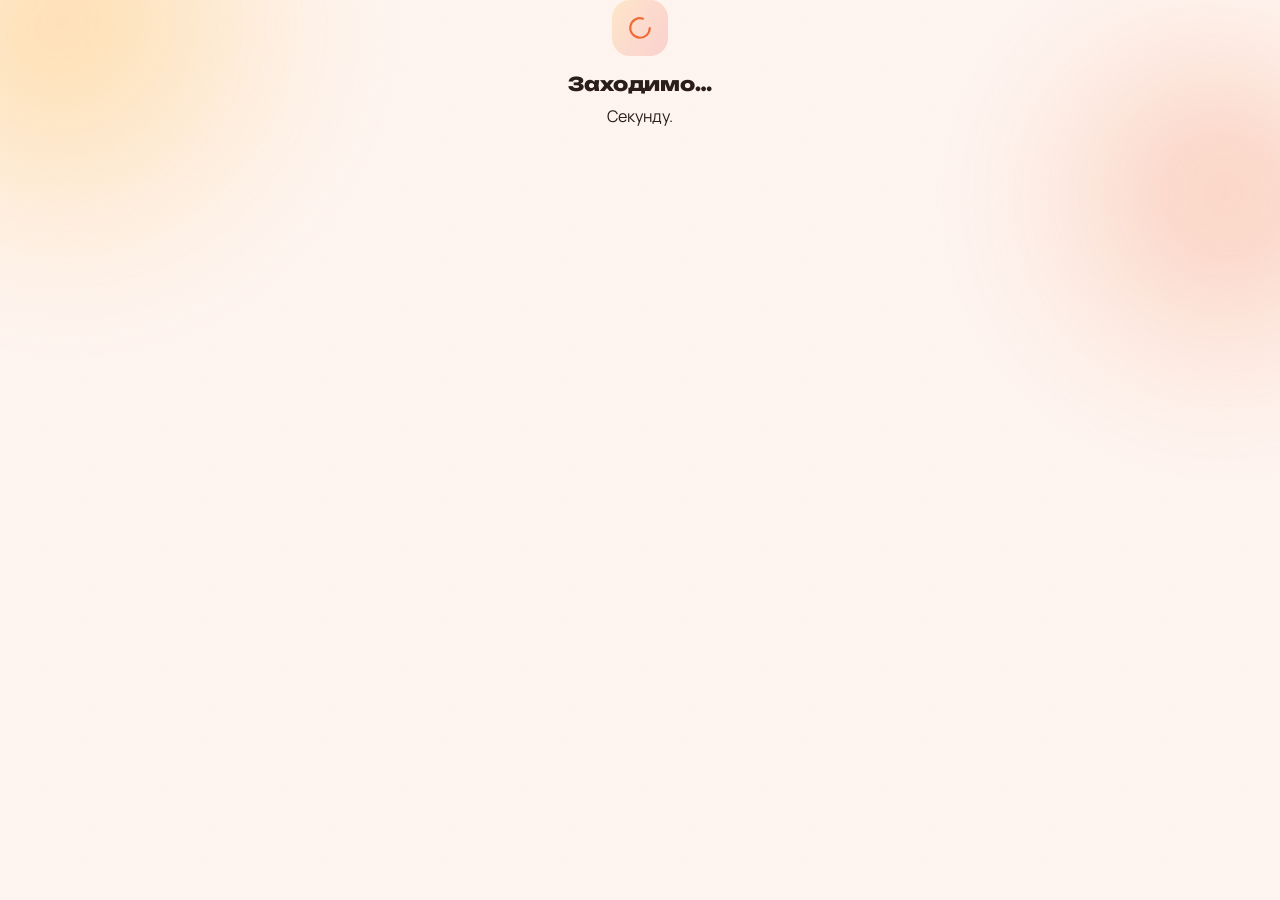
==== account-redirect.html @ b487df60 "Add files via upload" ====
<!DOCTYPE html>
<html lang="uk">
<head>
<meta charset="UTF-8">
<meta name="viewport" content="width=device-width, initial-scale=1.0">
<title>Вхід… — Zooto</title>
<link rel="stylesheet" href="assets/style.css">
<link rel="stylesheet" href="assets/auth.css">
<link rel="icon" href="assets/favicon.ico" sizes="any">
</head>
<body>
<div class="grain"></div>

<div class="auth-shell">
  <div class="orb-field"><div class="orb orb--1" style="opacity:.35;"></div><div class="orb orb--2" style="opacity:.3;"></div></div>

  <div class="auth-card reveal in-view">
    <div id="loading-state" style="text-align:center;">
      <div class="icon-badge" style="margin:0 auto 18px; width:56px; height:56px; border-radius:18px;">
        <svg viewBox="0 0 24 24" fill="none" stroke="currentColor" stroke-width="2" stroke-linecap="round" stroke-linejoin="round" style="animation:btn-spin 1s linear infinite;"><path d="M21 12a9 9 0 1 1-6.2-8.56"/></svg>
      </div>
      <h1 style="font-size:19px;">Заходимо…</h1>
      <p class="sub" style="margin-bottom:0;">Секунду.</p>
    </div>

    <div id="role-picker-state" style="display:none;">
      <h1 style="text-align:center;">Хто ви? 👋</h1>
      <p class="sub" style="text-align:center;">Ви увійшли через Google — залишилось обрати роль, щоб ми відкрили потрібний кабінет.</p>
      <div class="auth-error" id="auth-error"></div>
      <div class="role-switcher" data-active="0" id="role-switcher" style="margin-bottom:20px;">
        <div class="role-switcher-thumb"></div>
        <button type="button" class="active" data-role="buyer">Покупець</button>
        <button type="button" data-role="breeder">Заводчик</button>
        <button type="button" data-role="shelter">Притулок</button>
      </div>
      <button class="btn btn-primary" id="confirm-role-btn" style="width:100%;">Продовжити</button>
    </div>
  </div>
</div>

<script type="module">
  import { supabase, showError, hideError, setLoading } from './assets/auth-client.js';

  const CABINET_BY_ROLE = {
    breeder: 'cabinet-breeder.html',
    shelter: 'cabinet-shelter.html',
    buyer: 'index.html'
  };

  let userId = null;
  let selectedRole = 'buyer';

  (async () => {
    const { data: { user } } = await supabase.auth.getUser();
    if (!user){ window.location.href = 'login.html'; return; }
    userId = user.id;

    const { data: profile, error } = await supabase
      .from('profiles')
      .select('role, role_confirmed')
      .eq('id', user.id)
      .single();

    if (!error && profile && profile.role_confirmed){
      window.location.href = CABINET_BY_ROLE[profile.role] || 'index.html';
      return;
    }

    // New Google sign-in with no role chosen yet — ask.
    document.getElementById('loading-state').style.display = 'none';
    document.getElementById('role-picker-state').style.display = 'block';
  })();

  const switcher = document.getElementById('role-switcher');
  if (switcher){
    switcher.querySelectorAll('button').forEach((btn, idx) => {
      btn.addEventListener('click', () => {
        switcher.querySelectorAll('button').forEach(b => b.classList.remove('active'));
        btn.classList.add('active');
        switcher.dataset.active = idx;
        switcher.querySelector('.role-switcher-thumb').style.transform = `translateX(${idx*100}%)`;
        selectedRole = btn.dataset.role;
      });
    });
  }

  document.getElementById('confirm-role-btn').addEventListener('click', async () => {
    hideError();
    const btn = document.getElementById('confirm-role-btn');
    setLoading(btn, true);
    const { error } = await supabase
      .from('profiles')
      .update({ role: selectedRole, role_confirmed: true })
      .eq('id', userId);
    setLoading(btn, false);
    if (error){ showError('Не вдалося зберегти роль. Спробуйте ще раз.'); return; }
    window.location.href = CABINET_BY_ROLE[selectedRole];
  });
</script>
</body>
</html>
---- assets/style.css ----
/* ============================================================
   ZOOTO — Sunset Glow design system
   ============================================================ */

@import url('https://fonts.googleapis.com/css2?family=Unbounded:wght@400;600;700;800;900&family=Manrope:wght@400;500;600;700;800&display=swap');

:root{
  --peach:      #FFF5F0;
  --snow:       #FFFFFF;
  --espresso:   #2B1D19;
  --espresso-2: #1B110D;
  --terracotta: #F26B38;
  --apricot:    #FFD8C2;
  --gold:       #FFB020;
  --coral:      #E8383B;

  --grad-sunset: linear-gradient(120deg, var(--gold) 0%, var(--terracotta) 48%, var(--coral) 100%);
  --grad-sunset-soft: linear-gradient(120deg, rgba(255,176,32,.18), rgba(242,107,56,.18), rgba(232,56,59,.18));
  --grad-dark: radial-gradient(120% 140% at 20% 0%, #34211a 0%, var(--espresso-2) 55%);

  --ring: rgba(242,107,56,.35);
  --border-soft: rgba(43,29,25,.08);
  --shadow-sm: 0 2px 10px rgba(43,29,25,.06);
  --shadow-md: 0 12px 30px -8px rgba(43,29,25,.18);
  --shadow-lg: 0 30px 70px -20px rgba(43,29,25,.35);

  --radius-sm: 14px;
  --radius-md: 22px;
  --radius-lg: 32px;
  --radius-pill: 999px;

  --ff-display: 'Unbounded', system-ui, sans-serif;
  --ff-body: 'Manrope', system-ui, sans-serif;

  --container: 1160px;
  --nav-h: 84px;
}

*,*::before,*::after{ box-sizing:border-box; }
html{ scroll-behavior:smooth; }
@media (prefers-reduced-motion: reduce){
  html{ scroll-behavior:auto; }
  *,*::before,*::after{ animation-duration:.001ms !important; animation-iteration-count:1 !important; transition-duration:.001ms !important; scroll-behavior:auto !important; }
}

body{
  margin:0;
  background:var(--peach);
  color:var(--espresso);
  font-family:var(--ff-body);
  font-size:16px;
  line-height:1.6;
  -webkit-font-smoothing:antialiased;
  overflow-x:hidden;
}

h1,h2,h3,h4{
  font-family:var(--ff-display);
  line-height:1.08;
  margin:0 0 .5em;
  letter-spacing:-.01em;
}
h1{ font-weight:800; }
h2{ font-weight:700; }
p{ margin:0 0 1em; }
a{ color:inherit; text-decoration:none; }
img{ max-width:100%; display:block; }
button{ font-family:inherit; }

.container{ max-width:var(--container); margin:0 auto; padding:0 24px; }
.eyebrow{
  display:inline-flex; align-items:center; gap:8px;
  font-family:var(--ff-body); font-weight:800; font-size:12.5px;
  letter-spacing:.14em; text-transform:uppercase;
  color:var(--terracotta);
  margin-bottom:14px;
}
.eyebrow::before{
  content:''; width:7px; height:7px; border-radius:50%;
  background:var(--grad-sunset); box-shadow:0 0 0 4px rgba(242,107,56,.15);
}

/* ---------- noise / grain overlay ---------- */
.grain{
  position:fixed; inset:0; pointer-events:none; z-index:2; opacity:.035; mix-blend-mode:multiply;
  background-image:url("data:image/svg+xml,%3Csvg xmlns='http://www.w3.org/2000/svg' width='120' height='120'%3E%3Cfilter id='n'%3E%3CfeTurbulence type='fractalNoise' baseFrequency='0.9' numOctaves='2' stitchTiles='stitch'/%3E%3C/filter%3E%3Crect width='100%25' height='100%25' filter='url(%23n)'/%3E%3C/svg%3E");
}

/* ---------- cursor glow (desktop only, cheap) ---------- */
.cursor-glow{
  position:fixed; top:0; left:0; width:520px; height:520px; border-radius:50%;
  pointer-events:none; z-index:1; transform:translate(-50%,-50%);
  background:radial-gradient(circle, rgba(242,107,56,.16), rgba(255,176,32,.08) 45%, transparent 70%);
  opacity:0; transition:opacity .4s ease;
  will-change:transform;
}
@media (hover:hover) and (pointer:fine){ .cursor-glow.active{ opacity:1; } }

/* ---------- glow orbs (signature element) ---------- */
.orb-field{ position:absolute; inset:0; overflow:hidden; z-index:0; pointer-events:none; }
.orb{
  position:absolute; border-radius:50%; filter:blur(60px);
  animation:float-orb 30s ease-in-out infinite;
  opacity:.75;
  will-change:transform;
  backface-visibility:hidden;
}
.orb--1{ width:420px; height:420px; background:radial-gradient(circle at 30% 30%, var(--gold), transparent 70%); top:-120px; left:-80px; animation-duration:32s; }
.orb--2{ width:380px; height:380px; background:radial-gradient(circle at 60% 40%, var(--terracotta), transparent 70%); top:40px; right:-100px; animation-duration:36s; animation-delay:-4s; }
.orb--3{ width:320px; height:320px; background:radial-gradient(circle at 50% 50%, var(--coral), transparent 70%); bottom:-140px; left:38%; animation-duration:34s; animation-delay:-9s; }
@keyframes float-orb{
  0%,100%{ transform:translate3d(0,0,0) scale(1); }
  33%{ transform:translate3d(12px,-16px,0) scale(1.03); }
  66%{ transform:translate3d(-10px,10px,0) scale(.97); }
}

/* ============================================================
   NAV
   ============================================================ */
.nav{
  position:sticky; top:0; z-index:50;
  height:var(--nav-h);
  display:flex; align-items:center;
  background:rgba(255,245,240,.92);
  backdrop-filter:blur(16px) saturate(160%);
  -webkit-backdrop-filter:blur(16px) saturate(160%);
  border-bottom:1px solid rgba(43,29,25,.06);
  box-shadow:0 1px 0 rgba(255,255,255,.5);
}
.nav .container{ display:flex; align-items:center; justify-content:space-between; gap:20px; width:100%; }
.logo{ display:flex; align-items:center; gap:10px; font-family:var(--ff-display); font-weight:800; font-size:22px; color:var(--espresso); }
.logo svg{ width:34px; height:34px; flex-shrink:0; }
.logo img{ width:36px; height:36px; object-fit:contain; flex-shrink:0; }
.nav-links{ display:flex; align-items:center; gap:6px; }
.nav-links a{
  padding:10px 16px; border-radius:var(--radius-pill); font-weight:700; font-size:14.5px;
  color:var(--espresso); opacity:.72; transition:opacity .2s, background .2s, color .2s;
  white-space:nowrap;
}
.nav-links a:hover{ opacity:1; background:rgba(242,107,56,.08); }
.nav-links a.active{ opacity:1; background:var(--espresso); color:var(--peach); }
.nav-cta{ display:flex; align-items:center; gap:10px; }
.nav-burger{ display:none; }

/* ============================================================
   BUTTONS
   ============================================================ */
.btn{
  display:inline-flex; align-items:center; justify-content:center; gap:8px;
  padding:15px 28px; border-radius:var(--radius-pill);
  font-weight:800; font-size:15px; letter-spacing:-.01em;
  border:none; cursor:pointer; transition:transform .25s cubic-bezier(.2,.8,.2,1), box-shadow .25s, filter .25s;
  white-space:nowrap;
}
.btn:active{ transform:translateY(1px) scale(.98); }
.btn-primary{
  background:var(--grad-sunset); background-size:160% 160%; background-position:0% 50%;
  color:var(--snow); box-shadow:0 10px 26px -8px rgba(242,107,56,.55);
}
.btn-primary:hover{ background-position:100% 50%; box-shadow:0 16px 34px -8px rgba(242,107,56,.65); transform:translateY(-2px); }
.btn-dark{ background:var(--espresso); color:var(--peach); box-shadow:var(--shadow-md); }
.btn-dark:hover{ transform:translateY(-2px); box-shadow:var(--shadow-lg); }
.btn-ghost{
  background:transparent; color:var(--espresso); border:1.5px solid var(--border-soft);
}
.btn-ghost:hover{ border-color:var(--terracotta); background:rgba(242,107,56,.06); }
.btn-sm{ padding:10px 18px; font-size:13.5px; }
.btn svg{ width:18px; height:18px; }

/* ============================================================
   SECTIONS / LAYOUT
   ============================================================ */
section{ position:relative; padding:96px 0; }
.section-tight{ padding:64px 0; }
.section-dark{ background:var(--grad-dark); color:var(--apricot); }
.section-dark h2, .section-dark h1{ color:var(--snow); }
.section-dark .eyebrow{ color:var(--gold); }

.hero{ padding:76px 0 100px; position:relative; overflow:hidden; }
.hero-grid{ display:grid; grid-template-columns:1.1fr .9fr; gap:56px; align-items:center; position:relative; z-index:2; }
.hero h1{ font-size:clamp(34px,4.6vw,58px); }
.hero .lead{ font-size:19px; opacity:.82; max-width:52ch; margin-bottom:32px; }
.hero-actions{ display:flex; gap:14px; flex-wrap:wrap; }

.section-head{ max-width:680px; margin-bottom:48px; }
.section-head h2{ font-size:clamp(28px,3.4vw,42px); }
.section-head p{ font-size:17px; opacity:.78; }
.center{ text-align:center; margin-left:auto; margin-right:auto; }

/* ---------- reveal on scroll ---------- */
.reveal{ opacity:0; transform:translateY(28px); transition:opacity .7s cubic-bezier(.2,.7,.2,1), transform .7s cubic-bezier(.2,.7,.2,1); }
.reveal.in-view{ opacity:1; transform:translateY(0); }
.reveal-stagger > *{ transition-delay:calc(var(--i,0) * 90ms); }

/* ============================================================
   CARDS
   ============================================================ */
.card{
  background:var(--snow); border-radius:var(--radius-lg); padding:34px;
  box-shadow:var(--shadow-sm); border:1px solid var(--border-soft);
  transition:transform .35s cubic-bezier(.2,.8,.2,1), box-shadow .35s;
}
.card:hover{ transform:translateY(-6px); box-shadow:var(--shadow-md); }

.grid{ display:grid; gap:24px; }
.grid-3{ grid-template-columns:repeat(3,1fr); }
.grid-2{ grid-template-columns:repeat(2,1fr); }
.grid-4{ grid-template-columns:repeat(4,1fr); }

.icon-badge{
  width:52px; height:52px; border-radius:16px; display:flex; align-items:center; justify-content:center;
  background:var(--grad-sunset-soft); color:var(--terracotta); margin-bottom:18px; flex-shrink:0;
}
.icon-badge svg{ width:26px; height:26px; }

/* ---------- steps ---------- */
.steps{ display:grid; grid-template-columns:repeat(3,1fr); gap:24px; counter-reset:step; }
.step{ position:relative; padding:30px 26px 26px; background:var(--snow); border-radius:var(--radius-lg); border:1px solid var(--border-soft); box-shadow:var(--shadow-sm); }
.step-num{
  font-family:var(--ff-display); font-size:15px; font-weight:800; color:var(--snow);
  width:38px; height:38px; border-radius:50%; background:var(--grad-sunset);
  display:flex; align-items:center; justify-content:center; margin-bottom:16px;
}
.step h3{ font-size:18px; margin-bottom:8px; }
.step p{ font-size:14.5px; opacity:.75; margin:0; }

/* ---------- telegram cards ---------- */
.tg-card{
  border-radius:var(--radius-lg); padding:28px; color:var(--snow);
  background:linear-gradient(160deg, rgba(255,255,255,.08), rgba(255,255,255,.02));
  border:1px solid rgba(255,255,255,.12); backdrop-filter:blur(6px);
  position:relative; overflow:hidden;
}
.tg-card::before{
  content:''; position:absolute; inset:-40% -40% auto auto; width:220px; height:220px;
  background:var(--grad-sunset); filter:blur(60px); opacity:.35; border-radius:50%;
}
.tg-card h3{ font-size:19px; margin-bottom:8px; color:var(--snow); }
.tg-card p{ font-size:14px; opacity:.75; margin-bottom:20px; }
.tg-card .btn{ position:relative; z-index:1; }
.tg-tag{
  display:inline-block; font-size:12px; font-weight:800; letter-spacing:.06em; text-transform:uppercase;
  color:var(--gold); background:rgba(255,176,32,.12); padding:5px 12px; border-radius:var(--radius-pill);
  margin-bottom:14px;
}

/* ============================================================
   FAQ ACCORDION
   ============================================================ */
.faq{ max-width:820px; margin:0 auto; display:flex; flex-direction:column; gap:12px; }
.faq-item{
  background:var(--snow); border:1px solid var(--border-soft); border-radius:var(--radius-md);
  overflow:hidden; transition:box-shadow .3s, border-color .3s;
}
.faq-item.open{ box-shadow:var(--shadow-md); border-color:rgba(242,107,56,.25); }
.faq-q{
  width:100%; text-align:left; background:none; border:none; cursor:pointer;
  padding:22px 26px; display:flex; align-items:center; justify-content:space-between; gap:16px;
  font-family:var(--ff-display); font-weight:600; font-size:16px; color:var(--espresso);
}
.faq-q .plus{
  flex-shrink:0; width:30px; height:30px; border-radius:50%; background:var(--grad-sunset-soft);
  display:flex; align-items:center; justify-content:center; position:relative; transition:transform .35s;
}
.faq-q .plus::before, .faq-q .plus::after{
  content:''; position:absolute; background:var(--terracotta); border-radius:2px;
}
.faq-q .plus::before{ width:12px; height:2px; }
.faq-q .plus::after{ width:2px; height:12px; transition:transform .3s; }
.faq-item.open .plus::after{ transform:rotate(90deg) scaleY(0); }
.faq-item.open .plus{ transform:rotate(180deg); background:var(--grad-sunset); }
.faq-item.open .plus::before, .faq-item.open .plus::after{ background:var(--snow); }
.faq-a{ max-height:0; overflow:hidden; transition:max-height .4s cubic-bezier(.2,.7,.2,1); }
.faq-a-inner{ padding:0 26px 24px; font-size:15px; opacity:.78; }

/* ============================================================
   TOGGLE SWITCH (marketplace)
   ============================================================ */
.switcher{
  display:inline-flex; padding:6px; background:var(--snow); border-radius:var(--radius-pill);
  box-shadow:var(--shadow-sm); border:1px solid var(--border-soft); position:relative; margin-bottom:20px;
}
.switcher button{
  position:relative; z-index:1; border:none; background:none; cursor:pointer;
  padding:12px 26px; border-radius:var(--radius-pill); font-weight:800; font-size:14.5px;
  color:var(--espresso); opacity:.55; transition:opacity .3s, color .3s;
}
.switcher button.active{ opacity:1; color:var(--snow); }
.switcher-thumb{
  position:absolute; top:6px; bottom:6px; left:6px; width:calc(50% - 6px);
  background:var(--grad-sunset); border-radius:var(--radius-pill);
  transition:transform .38s cubic-bezier(.2,.8,.2,1);
  box-shadow:0 8px 20px -6px rgba(242,107,56,.55);
}
.switcher[data-active="1"] .switcher-thumb{ transform:translateX(100%); }

.audience-panel{ display:none; }
.audience-panel.active{ display:block; }

/* ============================================================
   MODAL
   ============================================================ */
.modal-backdrop{
  position:fixed; inset:0; background:rgba(27,17,13,.55); backdrop-filter:blur(6px);
  display:flex; align-items:center; justify-content:center; padding:20px;
  z-index:100; opacity:0; pointer-events:none; transition:opacity .35s ease;
}
.modal-backdrop.open{ opacity:1; pointer-events:auto; }
.modal{
  width:100%; max-width:480px; background:var(--snow); border-radius:var(--radius-lg);
  padding:38px; box-shadow:var(--shadow-lg); position:relative;
  transform:translateY(24px) scale(.97); opacity:0; transition:transform .4s cubic-bezier(.2,.8,.2,1), opacity .4s;
  max-height:88vh; overflow-y:auto;
}
.modal-backdrop.open .modal{ transform:translateY(0) scale(1); opacity:1; }
.modal-close{
  position:absolute; top:18px; right:18px; width:36px; height:36px; border-radius:50%;
  background:var(--peach); border:none; cursor:pointer; display:flex; align-items:center; justify-content:center;
  transition:background .2s, transform .2s;
}
.modal-close:hover{ background:var(--apricot); transform:rotate(90deg); }
.modal h3{ font-size:24px; margin-bottom:6px; }
.modal .sub{ font-size:14.5px; opacity:.7; margin-bottom:24px; }
.field{ margin-bottom:16px; }
.field label{ display:block; font-size:13px; font-weight:700; margin-bottom:7px; opacity:.75; }
.field input, .field select, .field textarea{
  width:100%; padding:13px 16px; border-radius:14px; border:1.5px solid var(--border-soft);
  font-family:var(--ff-body); font-size:14.5px; background:var(--peach); color:var(--espresso);
  transition:border-color .2s, box-shadow .2s;
}
.field input:focus, .field select:focus, .field textarea:focus{
  outline:none; border-color:var(--terracotta); box-shadow:0 0 0 4px var(--ring); background:var(--snow);
}
.field textarea{ resize:vertical; min-height:88px; }
.modal .btn{ width:100%; margin-top:6px; }
.modal-success{ text-align:center; padding:10px 0; }
.modal-success .icon-badge{ margin:0 auto 18px; width:64px; height:64px; border-radius:20px; }
.modal-success .icon-badge svg{ width:32px; height:32px; }

/* ============================================================
   LISTINGS (placeholder catalog)
   ============================================================ */
.listing-card{ background:var(--snow); border-radius:var(--radius-lg); overflow:hidden; border:1px solid var(--border-soft); box-shadow:var(--shadow-sm); transition:transform .3s, box-shadow .3s; }
.listing-card:hover{ transform:translateY(-6px); box-shadow:var(--shadow-md); }
.listing-thumb{
  height:170px; background:var(--grad-sunset-soft); position:relative; display:flex; align-items:center; justify-content:center;
}
.listing-thumb svg{ width:52px; height:52px; color:var(--terracotta); opacity:.5; }
.listing-tag{
  position:absolute; top:14px; left:14px; background:var(--snow); font-size:11.5px; font-weight:800;
  padding:5px 12px; border-radius:var(--radius-pill); color:var(--terracotta);
}
.listing-body{ padding:20px 22px 24px; }
.listing-body h4{ font-family:var(--ff-display); font-size:16px; margin-bottom:4px; }
.listing-body p{ font-size:13.5px; opacity:.65; margin-bottom:0; }
.listing-empty-note{
  grid-column:1/-1; text-align:center; padding:32px; border-radius:var(--radius-lg);
  border:1.5px dashed rgba(43,29,25,.18); font-size:14.5px; opacity:.65;
}

/* ============================================================
   COOPERATION accordion blocks
   ============================================================ */
.coop-cats{ display:grid; grid-template-columns:repeat(5,1fr); gap:16px; margin-bottom:56px; }
.coop-cat{
  background:var(--snow); border-radius:var(--radius-md); padding:22px 18px; text-align:center;
  border:1px solid var(--border-soft); cursor:pointer; transition:transform .3s, box-shadow .3s, border-color .3s;
}
.coop-cat:hover, .coop-cat.active{ transform:translateY(-5px); box-shadow:var(--shadow-md); border-color:rgba(242,107,56,.3); }
.coop-cat .icon-badge{ margin:0 auto 12px; }
.coop-cat span{ font-weight:800; font-size:13.5px; display:block; }

.coop-block{ display:none; }
.coop-block.active{ display:block; }
.coop-detail{
  display:grid; grid-template-columns:1fr 1fr; gap:44px; align-items:start;
  background:var(--snow); border-radius:var(--radius-lg); padding:44px; border:1px solid var(--border-soft); box-shadow:var(--shadow-sm);
}
.coop-detail ul{ list-style:none; margin:0; padding:0; display:flex; flex-direction:column; gap:16px; }
.coop-detail ul li{ display:flex; gap:12px; font-size:14.5px; opacity:.82; }
.coop-detail ul li svg{ width:20px; height:20px; flex-shrink:0; color:var(--terracotta); margin-top:2px; }
.coop-contact{ margin-top:24px; display:flex; gap:12px; flex-wrap:wrap; }

/* ============================================================
   FOOTER
   ============================================================ */
footer{ background:var(--espresso-2); color:rgba(255,216,194,.7); padding:64px 0 28px; position:relative; overflow:hidden; }
.footer-grid{ display:grid; grid-template-columns:1.4fr 1fr 1fr 1fr; gap:40px; margin-bottom:48px; position:relative; z-index:1; }
.footer-logo{ display:flex; align-items:center; gap:10px; font-family:var(--ff-display); font-weight:800; font-size:22px; color:var(--snow); margin-bottom:14px; }
.footer-logo svg{ width:30px; height:30px; }
.footer-logo img{
  width:32px; height:32px; object-fit:contain;
  filter:
    drop-shadow(1px 0 0 rgba(255,216,194,.4))
    drop-shadow(-1px 0 0 rgba(255,216,194,.4))
    drop-shadow(0 1px 0 rgba(255,216,194,.4))
    drop-shadow(0 -1px 0 rgba(255,216,194,.4));
}
footer h4{ color:var(--snow); font-family:var(--ff-body); font-size:13px; letter-spacing:.08em; text-transform:uppercase; font-weight:800; margin-bottom:16px; opacity:.6; }
footer a{ display:block; font-size:14.5px; padding:6px 0; opacity:.85; transition:opacity .2s, color .2s; }
footer a:hover{ opacity:1; color:var(--gold); }
.footer-bottom{ border-top:1px solid rgba(255,255,255,.08); padding-top:24px; display:flex; justify-content:space-between; align-items:center; font-size:13px; opacity:.5; flex-wrap:wrap; gap:12px; }

/* ============================================================
   RESPONSIVE
   ============================================================ */
@media (max-width:980px){
  .hero-grid{ grid-template-columns:1fr; }
  .grid-3, .grid-4, .coop-cats{ grid-template-columns:repeat(2,1fr); }
  .footer-grid{ grid-template-columns:1fr 1fr; }
  .coop-detail{ grid-template-columns:1fr; padding:30px; }
  .nav-links{ display:none; }
  .nav-burger{ display:flex; }
}
@media (max-width:640px){
  .grid-3, .grid-2, .grid-4, .coop-cats{ grid-template-columns:1fr; }
  section{ padding:64px 0; }
  .steps{ grid-template-columns:1fr; }
  .footer-grid{ grid-template-columns:1fr; }
  .coop-cats{ grid-template-columns:repeat(2,1fr); }
}

/* mobile nav drawer */
.nav-burger{
  width:44px; height:44px; border-radius:50%; align-items:center; justify-content:center;
  background:var(--snow); border:1px solid var(--border-soft); cursor:pointer;
}
.mobile-drawer{
  position:fixed; inset:0; z-index:60; background:var(--peach); display:flex; flex-direction:column;
  padding:24px; transform:translateX(100%); transition:transform .4s cubic-bezier(.2,.8,.2,1);
}
.mobile-drawer.open{ transform:translateX(0); }
.mobile-drawer a{ font-family:var(--ff-display); font-size:22px; font-weight:700; padding:16px 4px; border-bottom:1px solid var(--border-soft); }
.mobile-drawer-top{ display:flex; justify-content:space-between; align-items:center; margin-bottom:30px; }
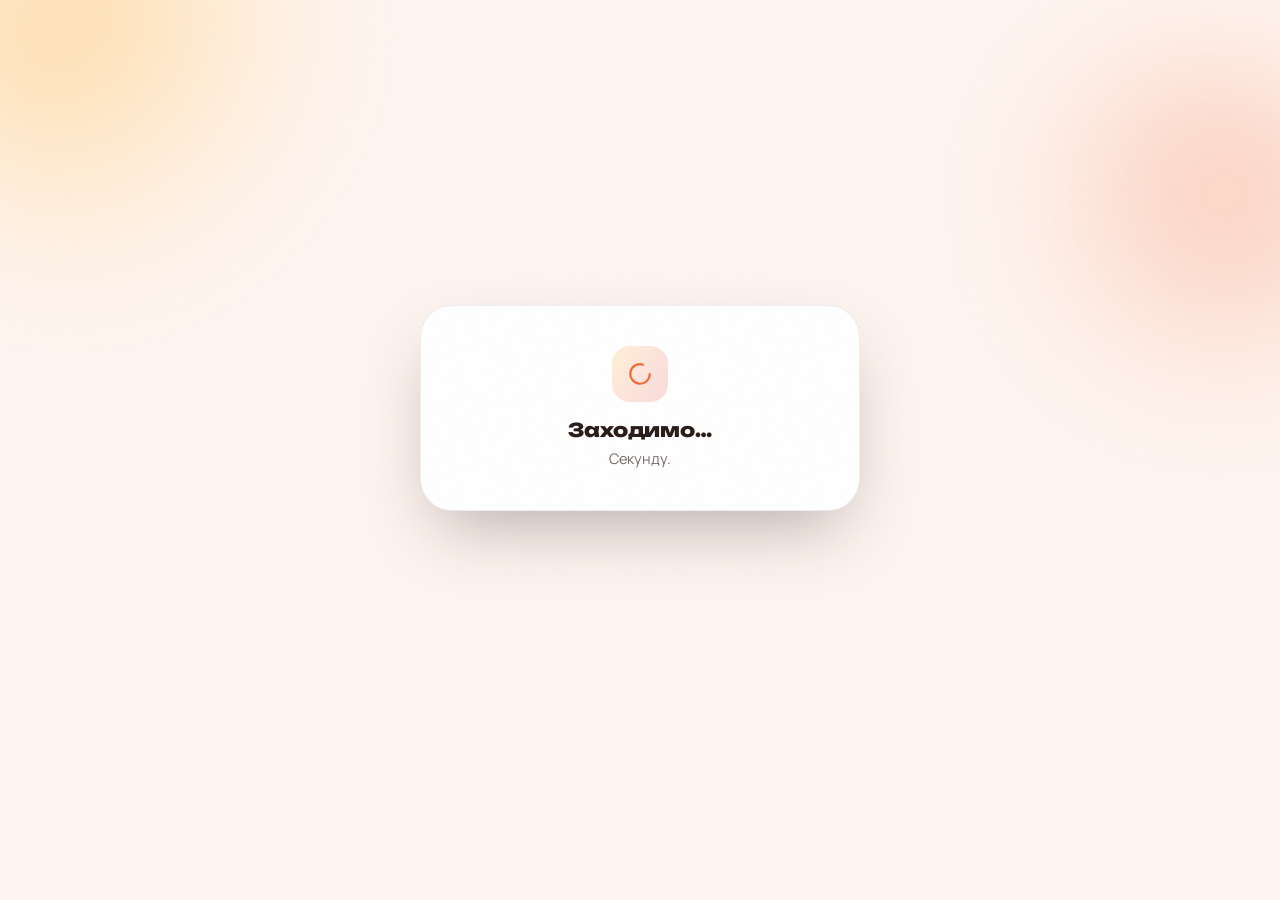
==== commit 7e08fc8d: "Add files via upload" ====
--- a/account-redirect.html
+++ b/account-redirect.html
@@ -44,7 +44,7 @@
   const CABINET_BY_ROLE = {
     breeder: 'cabinet-breeder.html',
     shelter: 'cabinet-shelter.html',
-    buyer: 'index.html'
+    buyer: 'cabinet-buyer.html'
   };
 
   let userId = null;
--- a/assets/style.css
+++ b/assets/style.css
@@ -100,18 +100,16 @@
 .orb-field{ position:absolute; inset:0; overflow:hidden; z-index:0; pointer-events:none; }
 .orb{
   position:absolute; border-radius:50%; filter:blur(60px);
-  animation:float-orb 30s ease-in-out infinite;
+  animation:float-orb 16s ease-in-out infinite;
   opacity:.75;
-  will-change:transform;
-  backface-visibility:hidden;
-}
-.orb--1{ width:420px; height:420px; background:radial-gradient(circle at 30% 30%, var(--gold), transparent 70%); top:-120px; left:-80px; animation-duration:32s; }
-.orb--2{ width:380px; height:380px; background:radial-gradient(circle at 60% 40%, var(--terracotta), transparent 70%); top:40px; right:-100px; animation-duration:36s; animation-delay:-4s; }
-.orb--3{ width:320px; height:320px; background:radial-gradient(circle at 50% 50%, var(--coral), transparent 70%); bottom:-140px; left:38%; animation-duration:34s; animation-delay:-9s; }
+}
+.orb--1{ width:420px; height:420px; background:radial-gradient(circle at 30% 30%, var(--gold), transparent 70%); top:-120px; left:-80px; animation-duration:18s; }
+.orb--2{ width:380px; height:380px; background:radial-gradient(circle at 60% 40%, var(--terracotta), transparent 70%); top:40px; right:-100px; animation-duration:22s; animation-delay:-4s; }
+.orb--3{ width:320px; height:320px; background:radial-gradient(circle at 50% 50%, var(--coral), transparent 70%); bottom:-140px; left:38%; animation-duration:20s; animation-delay:-9s; }
 @keyframes float-orb{
-  0%,100%{ transform:translate3d(0,0,0) scale(1); }
-  33%{ transform:translate3d(12px,-16px,0) scale(1.03); }
-  66%{ transform:translate3d(-10px,10px,0) scale(.97); }
+  0%,100%{ transform:translate(0,0) scale(1); }
+  33%{ transform:translate(30px,-40px) scale(1.08); }
+  66%{ transform:translate(-25px,25px) scale(.94); }
 }
 
 /* ============================================================
@@ -129,8 +127,8 @@
 }
 .nav .container{ display:flex; align-items:center; justify-content:space-between; gap:20px; width:100%; }
 .logo{ display:flex; align-items:center; gap:10px; font-family:var(--ff-display); font-weight:800; font-size:22px; color:var(--espresso); }
+.logo svg, .logo img{ width:34px; height:34px; flex-shrink:0; object-fit:contain; display:block; }
 .logo svg{ width:34px; height:34px; flex-shrink:0; }
-.logo img{ width:36px; height:36px; object-fit:contain; flex-shrink:0; }
 .nav-links{ display:flex; align-items:center; gap:6px; }
 .nav-links a{
   padding:10px 16px; border-radius:var(--radius-pill); font-weight:700; font-size:14.5px;
@@ -387,15 +385,8 @@
 footer{ background:var(--espresso-2); color:rgba(255,216,194,.7); padding:64px 0 28px; position:relative; overflow:hidden; }
 .footer-grid{ display:grid; grid-template-columns:1.4fr 1fr 1fr 1fr; gap:40px; margin-bottom:48px; position:relative; z-index:1; }
 .footer-logo{ display:flex; align-items:center; gap:10px; font-family:var(--ff-display); font-weight:800; font-size:22px; color:var(--snow); margin-bottom:14px; }
+.footer-logo svg, .footer-logo img{ width:30px; height:30px; flex-shrink:0; object-fit:contain; display:block; }
 .footer-logo svg{ width:30px; height:30px; }
-.footer-logo img{
-  width:32px; height:32px; object-fit:contain;
-  filter:
-    drop-shadow(1px 0 0 rgba(255,216,194,.4))
-    drop-shadow(-1px 0 0 rgba(255,216,194,.4))
-    drop-shadow(0 1px 0 rgba(255,216,194,.4))
-    drop-shadow(0 -1px 0 rgba(255,216,194,.4));
-}
 footer h4{ color:var(--snow); font-family:var(--ff-body); font-size:13px; letter-spacing:.08em; text-transform:uppercase; font-weight:800; margin-bottom:16px; opacity:.6; }
 footer a{ display:block; font-size:14.5px; padding:6px 0; opacity:.85; transition:opacity .2s, color .2s; }
 footer a:hover{ opacity:1; color:var(--gold); }
@@ -432,3 +423,37 @@
 .mobile-drawer.open{ transform:translateX(0); }
 .mobile-drawer a{ font-family:var(--ff-display); font-size:22px; font-weight:700; padding:16px 4px; border-bottom:1px solid var(--border-soft); }
 .mobile-drawer-top{ display:flex; justify-content:space-between; align-items:center; margin-bottom:30px; }
+
+/* ============================================================
+   Upload dropzone (shared — used in cabinets and registration modal)
+   ============================================================ */
+.dropzone{
+  border:1.5px dashed rgba(43,29,25,.2); border-radius:var(--radius-md); padding:22px;
+  display:flex; align-items:center; gap:16px; cursor:pointer; transition:border-color .2s, background .2s;
+  background:var(--peach);
+}
+.dropzone:hover{ border-color:var(--terracotta); background:rgba(242,107,56,.05); }
+.dropzone input[type=file]{ display:none; }
+.dropzone-thumb{
+  width:56px; height:56px; border-radius:12px; background:var(--snow); flex-shrink:0; display:flex; align-items:center; justify-content:center;
+  overflow:hidden; border:1px solid var(--border-soft);
+}
+.dropzone-thumb img{ width:100%; height:100%; object-fit:cover; }
+.dropzone-thumb svg{ width:22px; height:22px; opacity:.4; }
+.dropzone-text{ font-size:13.5px; font-weight:700; }
+.dropzone-text span{ display:block; font-size:12px; font-weight:500; opacity:.55; margin-top:2px; }
+
+/* ---------- shared action row (used in admin panel + registration parent-offer step) ---------- */
+.modal-action-row{ display:flex; gap:12px; }
+.modal-action-row .btn{ flex:1; }
+
+/* ---------- icon button (shared — used in cabinets, admin panel, registration modal) ---------- */
+.icon-btn{
+  width:34px; height:34px; border-radius:50%; border:none; cursor:pointer;
+  background:rgba(255,255,255,.92); backdrop-filter:blur(4px); display:flex; align-items:center; justify-content:center;
+  box-shadow:0 4px 10px rgba(43,29,25,.15); transition:background .2s, transform .2s;
+  color:var(--espresso); flex-shrink:0;
+}
+.icon-btn:hover{ transform:scale(1.08); }
+.icon-btn.danger:hover{ background:var(--coral); color:var(--snow); }
+.icon-btn svg{ width:15px; height:15px; }
--- a/assets/auth.css
+++ b/assets/auth.css
@@ -0,0 +1,146 @@
+/* ============================================================
+   ZOOTO — Auth pages (login / register / forgot-password)
+   ============================================================ */
+
+.auth-shell{
+  min-height:calc(100vh - var(--nav-h));
+  display:flex; align-items:center; justify-content:center;
+  padding:60px 24px; position:relative; overflow:hidden;
+}
+.auth-card{
+  width:100%; max-width:440px; background:var(--snow); border-radius:var(--radius-lg);
+  padding:40px; box-shadow:var(--shadow-lg); border:1px solid var(--border-soft); position:relative; z-index:1;
+}
+.auth-card h1{ font-size:26px; margin-bottom:6px; }
+.auth-card .sub{ font-size:14.5px; opacity:.65; margin-bottom:28px; }
+
+.role-switcher{
+  display:flex; padding:5px; background:var(--peach); border-radius:var(--radius-pill);
+  position:relative; margin-bottom:24px;
+}
+.role-switcher button{
+  flex:1; position:relative; z-index:1; border:none; background:none; cursor:pointer;
+  padding:10px 8px; border-radius:var(--radius-pill); font-weight:800; font-size:12.5px;
+  color:var(--espresso); opacity:.55; transition:opacity .3s, color .3s; white-space:nowrap;
+}
+.role-switcher button.active{ opacity:1; color:var(--snow); }
+.role-switcher-thumb{
+  position:absolute; top:5px; bottom:5px; left:5px; width:calc(33.333% - 5px);
+  background:var(--grad-sunset); border-radius:var(--radius-pill);
+  transition:transform .38s cubic-bezier(.2,.8,.2,1); box-shadow:0 6px 16px -6px rgba(242,107,56,.55);
+}
+
+.btn-google{
+  width:100%; display:flex; align-items:center; justify-content:center; gap:10px;
+  background:var(--snow); border:1.5px solid var(--border-soft); color:var(--espresso);
+  padding:14px 20px; border-radius:var(--radius-pill); font-weight:700; font-size:14.5px;
+  cursor:pointer; transition:border-color .2s, box-shadow .2s, transform .2s;
+}
+.btn-google:hover{ border-color:rgba(43,29,25,.3); box-shadow:var(--shadow-sm); transform:translateY(-1px); }
+.btn-google svg{ width:18px; height:18px; }
+
+.auth-divider{ display:flex; align-items:center; gap:14px; margin:22px 0; }
+.auth-divider::before, .auth-divider::after{ content:''; flex:1; height:1px; background:var(--border-soft); }
+.auth-divider span{ font-size:12.5px; font-weight:700; opacity:.45; text-transform:uppercase; letter-spacing:.05em; }
+
+.auth-foot{ text-align:center; font-size:14px; opacity:.7; margin-top:22px; }
+.auth-foot a{ color:var(--terracotta); font-weight:800; }
+
+.auth-error{
+  display:none; background:rgba(232,56,59,.08); border:1px solid rgba(232,56,59,.25); color:var(--coral);
+  border-radius:12px; padding:12px 16px; font-size:13.5px; font-weight:600; margin-bottom:18px;
+}
+.auth-error.show{ display:block; }
+.auth-success{ text-align:center; padding:10px 0; }
+.auth-success .icon-badge{ margin:0 auto 18px; width:60px; height:60px; border-radius:18px; }
+.auth-success .icon-badge svg{ width:28px; height:28px; }
+
+.field-hint{ font-size:12px; opacity:.5; margin-top:6px; }
+
+.btn-loading{ position:relative; color:transparent !important; pointer-events:none; }
+.btn-loading::after{
+  content:''; position:absolute; inset:0; margin:auto; width:18px; height:18px; border-radius:50%;
+  border:2.5px solid rgba(255,255,255,.4); border-top-color:#fff; animation:btn-spin .7s linear infinite;
+}
+@keyframes btn-spin{ to{ transform:rotate(360deg); } }
+
+@media (max-width:480px){
+  .auth-card{ padding:28px 22px; }
+}
+
+/* ============================================================
+   ZOOTO — Unified registration modal
+   ============================================================ */
+.reg-modal .modal{ max-width:480px; }
+.reg-modal .modal.wide{ max-width:520px; }
+
+.reg-steps-dots{ display:flex; gap:6px; justify-content:center; margin-bottom:22px; }
+.reg-steps-dots span{ width:24px; height:4px; border-radius:3px; background:var(--border-soft); transition:background .3s, width .3s; }
+.reg-steps-dots span.done{ background:var(--terracotta); }
+.reg-steps-dots span.active{ background:var(--grad-sunset); width:34px; }
+
+.reg-panel{ display:none; }
+.reg-panel.active{ display:block; }
+.reg-step{ display:none; }
+.reg-step.active{ display:block; animation:cab-fade .35s ease; }
+
+.doc-type-picker{ display:grid; grid-template-columns:1fr 1fr 1fr; gap:8px; margin-bottom:18px; }
+.doc-type-picker button{
+  border:1.5px solid var(--border-soft); background:var(--snow); border-radius:14px; padding:12px 8px;
+  cursor:pointer; text-align:center; transition:all .25s; font-size:12px; font-weight:700; color:var(--espresso); opacity:.65;
+}
+.doc-type-picker button.active{ border-color:var(--terracotta); background:rgba(242,107,56,.06); opacity:1; box-shadow:0 0 0 3px var(--ring); }
+.doc-type-picker button svg{ width:20px; height:20px; display:block; margin:0 auto 6px; color:var(--terracotta); }
+
+.reg-name-row{ display:grid; grid-template-columns:1fr 1fr 1fr; gap:10px; }
+.reg-name-row .field{ margin-bottom:16px; }
+@media (max-width:480px){ .reg-name-row{ grid-template-columns:1fr; } }
+
+.reg-info-box{
+  background:var(--grad-sunset-soft); border-radius:14px; padding:16px 18px; font-size:13px; opacity:.85;
+  margin-bottom:20px; line-height:1.55;
+}
+.reg-pending-badge{
+  display:inline-flex; align-items:center; gap:7px; background:rgba(255,176,32,.16); color:#b3760a;
+  font-size:12.5px; font-weight:800; padding:7px 14px; border-radius:var(--radius-pill); margin-bottom:16px;
+}
+.reg-back-link{
+  display:inline-flex; align-items:center; gap:6px; font-size:13px; font-weight:700; opacity:.6; cursor:pointer;
+  background:none; border:none; padding:0; margin-bottom:18px;
+}
+.reg-back-link:hover{ opacity:1; }
+
+/* ============================================================
+   Breeder sub-type picker (private / kennel / exotic)
+   ============================================================ */
+.subtype-grid{ display:flex; flex-direction:column; gap:12px; margin-bottom:6px; }
+.subtype-card{
+  display:flex; align-items:flex-start; gap:14px; text-align:left; width:100%;
+  border:1.5px solid var(--border-soft); background:var(--snow); border-radius:16px; padding:16px 18px;
+  cursor:pointer; transition:all .25s;
+}
+.subtype-card:hover{ border-color:rgba(242,107,56,.35); box-shadow:var(--shadow-sm); }
+.subtype-card .icon-badge{ margin-bottom:0; flex-shrink:0; }
+.subtype-card .txt{ flex:1; }
+.subtype-card .txt .title{ font-weight:800; font-size:14.5px; margin-bottom:3px; }
+.subtype-card .txt .desc{ font-size:12.5px; opacity:.6; line-height:1.45; }
+.subtype-card .chev{ opacity:.35; flex-shrink:0; margin-top:6px; }
+.subtype-card .chev svg{ width:16px; height:16px; }
+
+.yesno-row{ display:flex; gap:10px; margin-bottom:6px; }
+.yesno-row button{
+  flex:1; border:1.5px solid var(--border-soft); background:var(--snow); border-radius:14px; padding:12px;
+  cursor:pointer; font-weight:800; font-size:13.5px; color:var(--espresso); opacity:.6; transition:all .25s;
+}
+.yesno-row button.active{ opacity:1; border-color:var(--terracotta); background:rgba(242,107,56,.06); }
+
+.exotic-choice{ display:flex; flex-direction:column; gap:10px; margin-bottom:6px; }
+.exotic-choice button{
+  text-align:left; border:1.5px solid var(--border-soft); background:var(--snow); border-radius:14px;
+  padding:14px 16px; cursor:pointer; font-size:13.5px; font-weight:700; transition:all .25s;
+}
+.exotic-choice button .sub-hint{ display:block; font-size:12px; font-weight:500; opacity:.55; margin-top:3px; }
+.exotic-choice button.active{ border-color:var(--terracotta); background:rgba(242,107,56,.06); }
+
+.conditional-block{ display:none; }
+.conditional-block.show{ display:block; animation:cab-fade .3s ease; }
